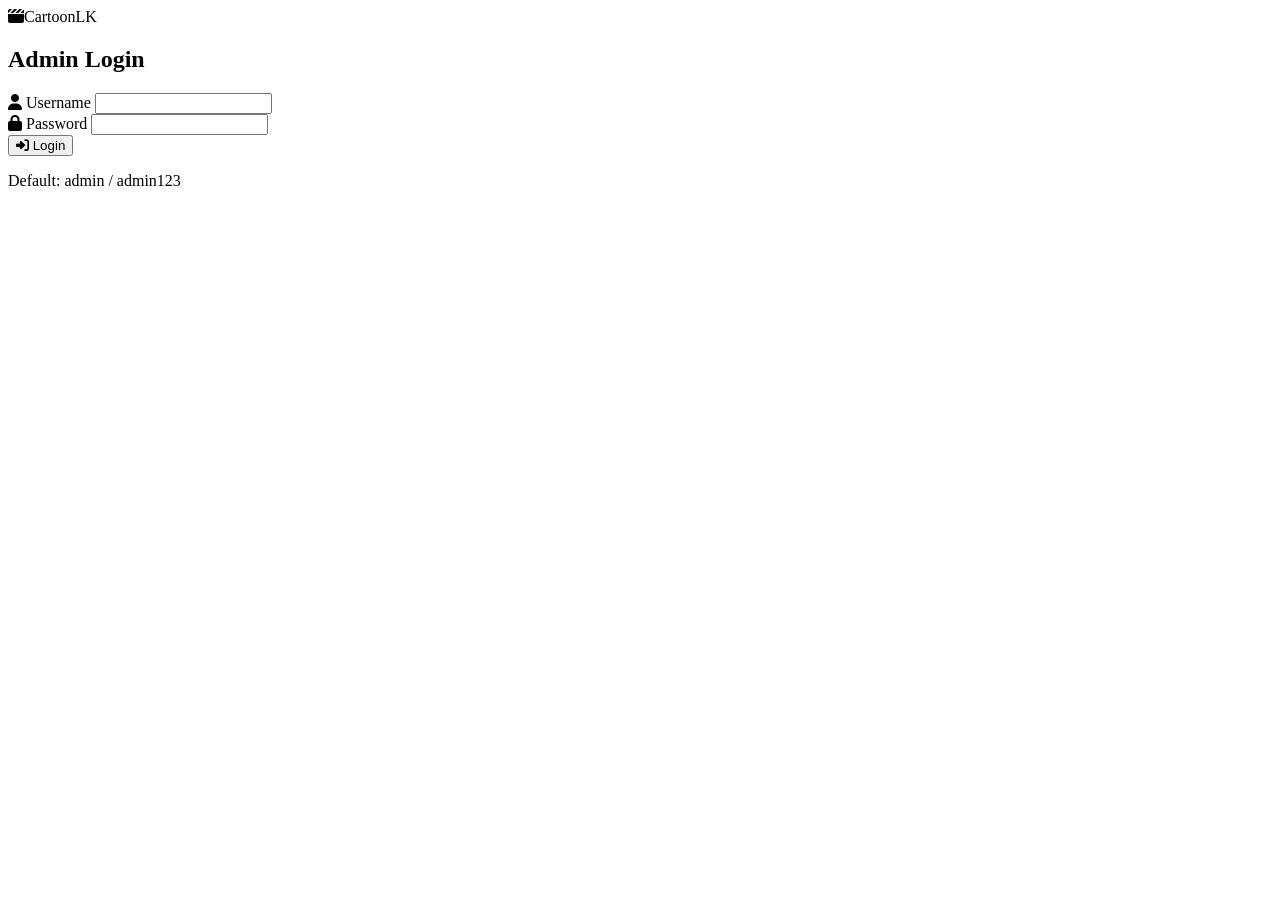
==== admin.html @ cc288d5b "Add files via upload" ====
<!DOCTYPE html>
<html lang="en">
<head>
<meta charset="UTF-8" />
<meta name="viewport" content="width=device-width, initial-scale=1.0" />
<title>Admin - CartoonLK</title>
<link href="https://fonts.googleapis.com/css2?family=Poppins:wght@300;400;500;600;700;800&family=Noto+Sans+Sinhala:wght@400;500;600;700&display=swap" rel="stylesheet">
<link rel="stylesheet" href="https://cdnjs.cloudflare.com/ajax/libs/font-awesome/6.5.1/css/all.min.css">
<link rel="stylesheet" href="css/style.css">
</head>
<body class="admin-body">

<!-- Login Screen -->
<div class="admin-login" id="loginScreen">
  <div class="login-box">
    <div class="login-logo"><i class="fa-solid fa-clapperboard"></i><span>Cartoon<span class="accent">LK</span></span></div>
    <h2>Admin Login</h2>
    <form id="loginForm">
      <div class="form-group">
        <label><i class="fa-solid fa-user"></i> Username</label>
        <input type="text" id="loginUser" required>
      </div>
      <div class="form-group">
        <label><i class="fa-solid fa-lock"></i> Password</label>
        <input type="password" id="loginPass" required>
      </div>
      <button type="submit" class="btn btn-primary btn-block"><i class="fa-solid fa-right-to-bracket"></i> Login</button>
      <p class="login-hint">Default: admin / admin123</p>
    </form>
  </div>
</div>

<!-- Admin Dashboard -->
<div class="admin-dashboard" id="dashboard" style="display:none;">
  <!-- Sidebar -->
  <aside class="admin-sidebar" id="adminSidebar">
    <div class="sidebar-logo"><i class="fa-solid fa-clapperboard"></i><span>CartoonLK</span></div>
    <nav class="sidebar-nav">
      <a href="#" class="active" data-tab="videos"><i class="fa-solid fa-film"></i> <span>Videos</span></a>
      <a href="#" data-tab="add"><i class="fa-solid fa-plus"></i> <span>Add Video</span></a>
      <a href="#" data-tab="categories"><i class="fa-solid fa-layer-group"></i> <span>Categories</span></a>
      <a href="#" data-tab="intro"><i class="fa-solid fa-clapperboard"></i> <span>Intro Video</span></a>
      <a href="#" data-tab="settings"><i class="fa-solid fa-gear"></i> <span>Settings</span></a>
      <a href="index.html" target="_blank"><i class="fa-solid fa-eye"></i> <span>View Site</span></a>
      <a href="#" id="logoutBtn"><i class="fa-solid fa-right-from-bracket"></i> <span>Logout</span></a>
    </nav>
  </aside>

  <!-- Main -->
  <main class="admin-main">
    <header class="admin-header">
      <button class="sidebar-toggle" id="sidebarToggle"><i class="fa-solid fa-bars"></i></button>
      <h2 id="adminTitle">Videos</h2>
      <div class="admin-user"><i class="fa-solid fa-user-shield"></i> Admin</div>
    </header>

    <!-- Videos Tab -->
    <section class="admin-tab" id="tab-videos">
      <div class="tab-head">
        <h3>All Videos</h3>
        <button class="btn btn-primary" onclick="switchTab('add')"><i class="fa-solid fa-plus"></i> Add New</button>
      </div>
      <div class="admin-table-wrap">
        <table class="admin-table">
          <thead>
            <tr>
              <th>#</th>
              <th>Number</th>
              <th>Thumbnail</th>
              <th>Title (EN)</th>
              <th>Title (SI)</th>
              <th>Category</th>
              <th>Date</th>
              <th>Actions</th>
            </tr>
          </thead>
          <tbody id="videosTableBody">
            <tr><td colspan="8" class="center"><div class="loader"></div></td></tr>
          </tbody>
        </table>
      </div>
    </section>

    <!-- Add/Edit Video Tab -->
    <section class="admin-tab" id="tab-add" style="display:none;">
      <div class="tab-head">
        <h3 id="addTitle">Add New Video</h3>
      </div>
      <form id="videoForm" class="admin-form">
        <input type="hidden" id="editVideoId">
        
        <div class="form-row">
          <div class="form-group">
            <label><i class="fa-solid fa-heading"></i> Title (English) *</label>
            <input type="text" id="vTitle" required>
          </div>
          <div class="form-group">
            <label><i class="fa-solid fa-heading"></i> Title (Sinhala) *</label>
            <input type="text" id="vTitleSi" required>
          </div>
        </div>

        <div class="form-group">
          <label><i class="fa-solid fa-align-left"></i> Description (Sinhala) *</label>
          <textarea id="vDescSi" rows="5" required placeholder="සිංහල විස්තරය මෙහි ඇතුළත් කරන්න..."></textarea>
          <div class="auto-translate-box">
            <button type="button" class="btn btn-sm btn-outline" id="autoTransBtn">
              <i class="fa-solid fa-language"></i> Auto Translate to English
            </button>
            <span class="auto-trans-status" id="transStatus"></span>
          </div>
        </div>

        <div class="form-group">
          <label><i class="fa-solid fa-align-left"></i> Description (English) *</label>
          <textarea id="vDescEn" rows="5" required placeholder="English description (auto-filled or edit manually)"></textarea>
        </div>

        <div class="form-row">
          <div class="form-group">
            <label><i class="fa-solid fa-link"></i> Video Link (Telegram Bot) *</label>
            <input type="url" id="vLink" required placeholder="https://t.me/...">
          </div>
          <div class="form-group">
            <label><i class="fa-solid fa-image"></i> Thumbnail (16:9 URL) *</label>
            <input type="url" id="vThumb" required placeholder="https://...image.jpg">
          </div>
        </div>

        <div class="thumb-preview" id="thumbPreview">
          <img src="" alt="Preview" id="thumbImg">
        </div>

        <div class="form-row">
          <div class="form-group">
            <label><i class="fa-solid fa-rectangle-ad"></i> Ad Link 1</label>
            <input type="url" id="vAd1" placeholder="https://ad1.com">
          </div>
          <div class="form-group">
            <label><i class="fa-solid fa-rectangle-ad"></i> Ad Link 2</label>
            <input type="url" id="vAd2" placeholder="https://ad2.com">
          </div>
        </div>

        <div class="form-group">
          <label><i class="fa-solid fa-layer-group"></i> Category *</label>
          <select id="vCategory" required></select>
        </div>

        <div class="form-actions">
          <button type="submit" class="btn btn-primary"><i class="fa-solid fa-save"></i> Save Video</button>
          <button type="button" class="btn btn-outline" id="resetFormBtn"><i class="fa-solid fa-rotate-left"></i> Reset</button>
        </div>
      </form>
    </section>

    <!-- Categories Tab -->
    <section class="admin-tab" id="tab-categories" style="display:none;">
      <div class="tab-head">
        <h3>Categories</h3>
      </div>
      <form id="catForm" class="admin-form inline-form">
        <div class="form-row">
          <div class="form-group">
            <label>Category Name (English) *</label>
            <input type="text" id="catName" required>
          </div>
          <div class="form-group">
            <label>Category Name (Sinhala) *</label>
            <input type="text" id="catNameSi" required>
          </div>
          <div class="form-group">
            <label>&nbsp;</label>
            <button type="submit" class="btn btn-primary"><i class="fa-solid fa-plus"></i> Add Category</button>
          </div>
        </div>
      </form>
      <div class="admin-table-wrap">
        <table class="admin-table">
          <thead>
            <tr>
              <th>#</th>
              <th>Name (EN)</th>
              <th>Name (SI)</th>
              <th>Slug</th>
              <th>Actions</th>
            </tr>
          </thead>
          <tbody id="catsTableBody"></tbody>
        </table>
      </div>
    </section>

    <!-- ===== NEW: INTRO VIDEO TAB ===== -->
    <section class="admin-tab" id="tab-intro" style="display:none;">
      <div class="tab-head">
        <h3><i class="fa-solid fa-clapperboard" style="color:#ff4757"></i> Intro Video (Common for All Videos)</h3>
      </div>
      
      <div class="intro-info-card">
        <div class="intro-info-icon"><i class="fa-solid fa-circle-info"></i></div>
        <div>
          <h4>What is Intro Video?</h4>
          <p>This video plays <strong>before every video</strong> on the site (after the ads). Use it for your channel intro, logo animation, or welcome message. Leave empty to disable.</p>
        </div>
      </div>

      <form id="introForm" class="admin-form">
        <div class="form-group">
          <label><i class="fa-solid fa-link"></i> Intro Video Link *</label>
          <input type="url" id="introLink" placeholder="https://example.com/intro.mp4 or YouTube embed">
          <small style="color:#8a90a8;font-size:12px;margin-top:6px;display:block;">
            <i class="fa-solid fa-lightbulb" style="color:#ff4757"></i> 
            Use direct video URL (.mp4) or embed link (YouTube, etc.)
          </small>
        </div>

        <div class="form-group">
          <label><i class="fa-solid fa-clock"></i> Intro Duration (seconds) *</label>
          <input type="number" id="introDuration" min="3" max="120" value="15" placeholder="15">
          <small style="color:#8a90a8;font-size:12px;margin-top:6px;display:block;">
            <i class="fa-solid fa-lightbulb" style="color:#ff4757"></i> 
            After this time, the main video will start automatically
          </small>
        </div>

        <div class="form-group">
          <label><i class="fa-solid fa-toggle-on"></i> Enable Intro Video</label>
          <label class="switch-label">
            <input type="checkbox" id="introEnabled" checked>
            <span class="switch-text">Show intro before every video</span>
          </label>
        </div>

        <div class="intro-preview" id="introPreview">
          <h4><i class="fa-solid fa-eye"></i> Preview</h4>
          <div class="intro-preview-frame">
            <iframe id="introPreviewFrame" src="" allowfullscreen></iframe>
          </div>
        </div>

        <div class="form-actions">
          <button type="submit" class="btn btn-primary"><i class="fa-solid fa-save"></i> Save Intro Video</button>
          <button type="button" class="btn btn-outline" id="clearIntroBtn"><i class="fa-solid fa-trash"></i> Clear Intro</button>
        </div>
      </form>

      <div class="intro-flow-card">
        <h4><i class="fa-solid fa-route"></i> How the Flow Works</h4>
        <div class="flow-steps">
          <div class="flow-step">
            <div class="flow-num">1</div>
            <div>User clicks <strong>Watch Now</strong></div>
          </div>
          <div class="flow-arrow"><i class="fa-solid fa-arrow-right"></i></div>
          <div class="flow-step">
            <div class="flow-num">2</div>
            <div>Ad 1 opens</div>
          </div>
          <div class="flow-arrow"><i class="fa-solid fa-arrow-right"></i></div>
          <div class="flow-step">
            <div class="flow-num">3</div>
            <div>Ad 2 opens</div>
          </div>
          <div class="flow-arrow"><i class="fa-solid fa-arrow-right"></i></div>
          <div class="flow-step active">
            <div class="flow-num">4</div>
            <div><strong>Intro Video</strong> plays</div>
          </div>
          <div class="flow-arrow"><i class="fa-solid fa-arrow-right"></i></div>
          <div class="flow-step">
            <div class="flow-num">5</div>
            <div>Main video plays</div>
          </div>
        </div>
      </div>
    </section>

    <!-- Settings Tab -->
    <section class="admin-tab" id="tab-settings" style="display:none;">
      <div class="tab-head"><h3>Settings</h3></div>
      <form id="settingsForm" class="admin-form">
        <div class="form-group">
          <label><i class="fa-solid fa-user"></i> Admin Username</label>
          <input type="text" id="setUser" value="admin">
        </div>
        <div class="form-group">
          <label><i class="fa-solid fa-lock"></i> Admin Password</label>
          <input type="password" id="setPass" value="admin123">
        </div>
        <button type="submit" class="btn btn-primary"><i class="fa-solid fa-save"></i> Save Settings</button>
      </form>
    </section>
  </main>
</div>

<!-- Toast -->
<div class="toast" id="toast"></div>

<style>
/* Intro tab specific styles */
.intro-info-card {
  background: linear-gradient(135deg, rgba(255,71,87,0.1), rgba(108,92,231,0.1));
  border: 1px solid rgba(255,71,87,0.3);
  border-radius: 14px;
  padding: 20px;
  display: flex;
  gap: 16px;
  align-items: flex-start;
  margin-bottom: 20px;
}
.intro-info-icon {
  width: 48px; height: 48px;
  background: linear-gradient(135deg, #ff4757, #ff6b9d);
  border-radius: 12px;
  display: flex; align-items: center; justify-content: center;
  font-size: 20px; color: #fff; flex-shrink: 0;
}
.intro-info-card h4 { margin-bottom: 6px; color: #fff; }
.intro-info-card p { color: #a0a6bd; font-size: 14px; line-height: 1.6; margin: 0; }

.intro-preview {
  background: #0a0e1a;
  border: 1px solid rgba(255,255,255,0.08);
  border-radius: 12px;
  padding: 16px;
  margin: 20px 0;
  display: none;
}
.intro-preview.show { display: block; }
.intro-preview h4 {
  margin-bottom: 12px;
  display: flex; align-items: center; gap: 8px;
  color: #a0a6bd; font-size: 14px;
}
.intro-preview h4 i { color: #ff4757; }
.intro-preview-frame {
  aspect-ratio: 16/9;
  background: #000;
  border-radius: 8px;
  overflow: hidden;
}
.intro-preview-frame iframe {
  width: 100%; height: 100%; border: none;
}

.switch-label {
  display: flex; align-items: center; gap: 12px;
  cursor: pointer;
  padding: 12px 16px;
  background: rgba(255,255,255,0.03);
  border-radius: 10px;
  border: 1px solid rgba(255,255,255,0.08);
}
.switch-label input[type="checkbox"] {
  width: 20px; height: 20px;
  accent-color: #ff4757;
  cursor: pointer;
}
.switch-text { font-size: 14px; color: #c0c5d8; }

.intro-flow-card {
  background: linear-gradient(135deg, #141929, #1a1f35);
  border: 1px solid rgba(255,255,255,0.08);
  border-radius: 14px;
  padding: 24px;
  margin-top: 20px;
}
.intro-flow-card h4 {
  margin-bottom: 20px;
  display: flex; align-items: center; gap: 10px;
  color: #fff;
}
.intro-flow-card h4 i { color: #ff4757; }
.flow-steps {
  display: flex;
  align-items: center;
  gap: 10px;
  flex-wrap: wrap;
  justify-content: center;
}
.flow-step {
  background: rgba(255,255,255,0.05);
  border: 1px solid rgba(255,255,255,0.08);
  border-radius: 12px;
  padding: 14px 18px;
  text-align: center;
  min-width: 120px;
  transition: all 0.3s;
}
.flow-step.active {
  background: linear-gradient(135deg, rgba(255,71,87,0.2), rgba(255,107,157,0.2));
  border-color: #ff4757;
}
.flow-num {
  width: 32px; height: 32px;
  margin: 0 auto 8px;
  background: linear-gradient(135deg, #ff4757, #ff6b9d);
  color: #fff;
  border-radius: 50%;
  display: flex; align-items: center; justify-content: center;
  font-weight: 700;
  font-size: 14px;
}
.flow-step div:last-child {
  font-size: 13px;
  color: #c0c5d8;
}
.flow-arrow {
  color: #ff4757;
  font-size: 18px;
}

@media (max-width: 768px) {
  .flow-steps { flex-direction: column; }
  .flow-arrow { transform: rotate(90deg); }
  .flow-step { width: 100%; }
}
</style>

<script src="https://www.gstatic.com/firebasejs/9.23.0/firebase-app-compat.js"></script>
<script src="https://www.gstatic.com/firebasejs/9.23.0/firebase-firestore-compat.js"></script>
<script src="js/firebase.js"></script>
<script src="js/translate.js"></script>
<script src="js/admin.js"></script>
</body>
</html>
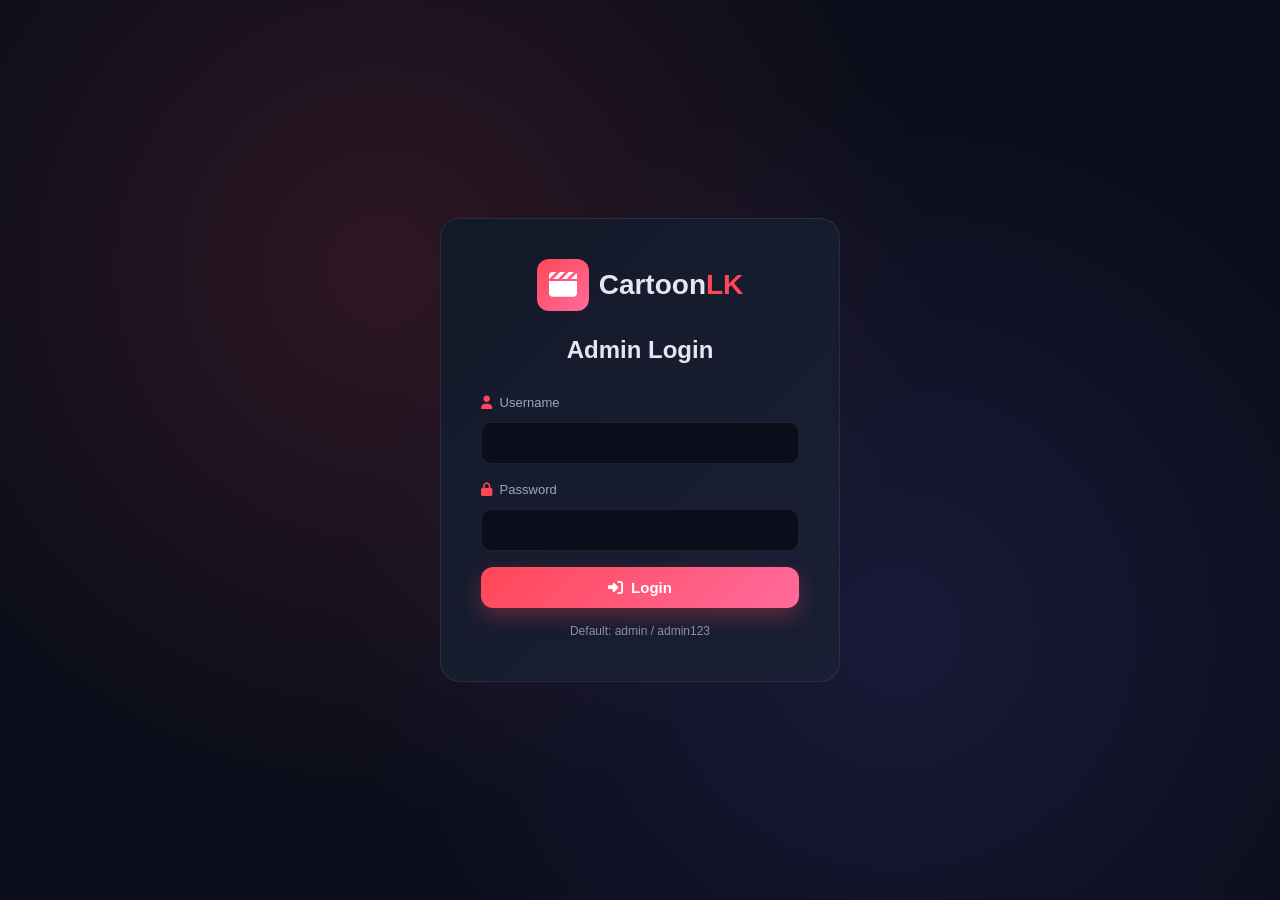
==== commit ecbc390b: "Update admin.html" ====
--- a/admin.html
+++ b/admin.html
@@ -6,7 +6,7 @@
 <title>Admin - CartoonLK</title>
 <link href="https://fonts.googleapis.com/css2?family=Poppins:wght@300;400;500;600;700;800&family=Noto+Sans+Sinhala:wght@400;500;600;700&display=swap" rel="stylesheet">
 <link rel="stylesheet" href="https://cdnjs.cloudflare.com/ajax/libs/font-awesome/6.5.1/css/all.min.css">
-<link rel="stylesheet" href="css/style.css">
+<link rel="stylesheet" href="style.css">
 </head>
 <body class="admin-body">
 
@@ -420,8 +420,8 @@
 
 <script src="https://www.gstatic.com/firebasejs/9.23.0/firebase-app-compat.js"></script>
 <script src="https://www.gstatic.com/firebasejs/9.23.0/firebase-firestore-compat.js"></script>
-<script src="js/firebase.js"></script>
-<script src="js/translate.js"></script>
-<script src="js/admin.js"></script>
+<script src="firebase.js"></script>
+<script src="translate.js"></script>
+<script src="admin.js"></script>
 </body>
-</html>+</html>
--- a/style.css
+++ b/style.css
@@ -0,0 +1,619 @@
+/* ========= RESET & BASE ========= */
+*,*::before,*::after{box-sizing:border-box;margin:0;padding:0}
+html{scroll-behavior:smooth}
+body{
+  font-family:'Poppins',sans-serif;
+  background:#0a0e1a;
+  color:#e4e7ef;
+  line-height:1.6;
+  overflow-x:hidden;
+  min-height:100vh;
+}
+body.lang-si{font-family:'Noto Sans Sinhala','Poppins',sans-serif}
+img{max-width:100%;display:block}
+a{color:inherit;text-decoration:none}
+button{font-family:inherit;cursor:pointer;border:none;background:none;color:inherit}
+input,textarea,select{font-family:inherit}
+.container{max-width:1280px;margin:0 auto;padding:0 20px}
+.accent{color:#ff4757}
+
+/* ========= TOPBAR ========= */
+.topbar{
+  background:linear-gradient(90deg,#1a1f35,#252b45);
+  border-bottom:1px solid rgba(255,255,255,0.05);
+  font-size:13px;
+  padding:8px 0;
+}
+.topbar-inner{display:flex;justify-content:space-between;align-items:center;gap:10px;flex-wrap:wrap}
+.topbar-info{display:flex;gap:20px;flex-wrap:wrap}
+.topbar-info span{display:inline-flex;align-items:center;gap:6px;color:#a0a6bd}
+.topbar-info i{color:#ff4757}
+.lang-btn{
+  display:inline-flex;align-items:center;gap:6px;
+  background:rgba(255,71,87,0.15);
+  color:#ff6b7a;
+  padding:6px 14px;border-radius:20px;
+  font-weight:500;font-size:13px;
+  transition:all .3s;
+}
+.lang-btn:hover{background:rgba(255,71,87,0.25)}
+
+/* ========= NAVBAR ========= */
+.navbar{
+  background:rgba(10,14,26,0.95);
+  backdrop-filter:blur(10px);
+  border-bottom:1px solid rgba(255,255,255,0.05);
+  position:sticky;top:0;z-index:100;
+  padding:14px 0;
+}
+.nav-inner{display:flex;align-items:center;justify-content:space-between;gap:20px}
+.logo{
+  display:flex;align-items:center;gap:10px;
+  font-size:24px;font-weight:800;
+}
+.logo i{
+  background:linear-gradient(135deg,#ff4757,#ff6b9d);
+  color:#fff;padding:10px;border-radius:12px;font-size:20px;
+}
+.nav-list{display:flex;list-style:none;gap:6px}
+.nav-list a{
+  display:inline-flex;align-items:center;gap:6px;
+  padding:10px 16px;border-radius:10px;
+  font-weight:500;font-size:14px;
+  transition:all .3s;color:#c0c5d8;
+}
+.nav-list a:hover,.nav-list a.active{background:rgba(255,71,87,0.15);color:#ff6b7a}
+.nav-right{display:flex;align-items:center;gap:12px}
+
+/* Search */
+.search-box{
+  display:flex;align-items:center;
+  background:rgba(255,255,255,0.06);
+  border:1px solid rgba(255,255,255,0.08);
+  border-radius:25px;padding:4px 4px 4px 16px;
+  transition:all .3s;
+}
+.search-box:focus-within{border-color:#ff4757;background:rgba(255,71,87,0.05)}
+.search-box input{
+  background:none;border:none;outline:none;color:#fff;
+  width:180px;font-size:14px;padding:6px 0;
+}
+.search-box button{
+  background:linear-gradient(135deg,#ff4757,#ff6b9d);
+  color:#fff;width:34px;height:34px;border-radius:50%;
+  display:flex;align-items:center;justify-content:center;
+}
+
+/* Hamburger */
+.hamburger{display:none;width:40px;height:40px;flex-direction:column;justify-content:center;align-items:center;gap:5px}
+.hamburger span{width:24px;height:2px;background:#fff;border-radius:2px;transition:.3s}
+.hamburger.open span:nth-child(1){transform:translateY(7px) rotate(45deg)}
+.hamburger.open span:nth-child(2){opacity:0}
+.hamburger.open span:nth-child(3){transform:translateY(-7px) rotate(-45deg)}
+
+/* Dropdown */
+.has-dropdown{position:relative}
+.dropdown{
+  position:absolute;top:100%;left:0;
+  background:#1a1f35;border:1px solid rgba(255,255,255,0.08);
+  border-radius:12px;padding:8px;min-width:220px;
+  list-style:none;opacity:0;visibility:hidden;transform:translateY(10px);
+  transition:all .3s;box-shadow:0 10px 30px rgba(0,0,0,0.5);
+}
+.has-dropdown:hover .dropdown{opacity:1;visibility:visible;transform:translateY(0)}
+.dropdown li a{display:flex;padding:10px 14px;border-radius:8px;font-size:14px}
+.dropdown li a:hover{background:rgba(255,71,87,0.15)}
+
+/* ========= HERO ========= */
+.hero{
+  position:relative;padding:80px 0 100px;
+  overflow:hidden;
+}
+.hero-bg{
+  position:absolute;inset:0;
+  background:
+    radial-gradient(circle at 20% 30%,rgba(255,71,87,0.25),transparent 50%),
+    radial-gradient(circle at 80% 70%,rgba(108,92,231,0.25),transparent 50%),
+    linear-gradient(180deg,#0a0e1a,#121829);
+  z-index:-1;
+}
+.hero-inner{display:flex;align-items:center;gap:40px}
+.hero-content{max-width:700px}
+.hero-badge{
+  display:inline-flex;align-items:center;gap:8px;
+  background:rgba(255,71,87,0.15);color:#ff6b7a;
+  padding:8px 18px;border-radius:25px;font-size:13px;font-weight:600;
+  margin-bottom:20px;
+}
+.hero h1{
+  font-size:clamp(32px,5vw,56px);
+  font-weight:800;line-height:1.15;margin-bottom:20px;
+  background:linear-gradient(135deg,#fff 40%,#ff6b7a);
+  -webkit-background-clip:text;background-clip:text;color:transparent;
+}
+.hero p{font-size:18px;color:#a0a6bd;margin-bottom:30px;max-width:600px}
+.hero-actions{display:flex;gap:14px;flex-wrap:wrap;margin-bottom:40px}
+
+/* Buttons */
+.btn{
+  display:inline-flex;align-items:center;gap:8px;
+  padding:12px 24px;border-radius:12px;font-weight:600;font-size:15px;
+  transition:all .3s;cursor:pointer;border:none;
+}
+.btn-primary{
+  background:linear-gradient(135deg,#ff4757,#ff6b9d);
+  color:#fff;box-shadow:0 8px 20px rgba(255,71,87,0.3);
+}
+.btn-primary:hover{transform:translateY(-2px);box-shadow:0 12px 28px rgba(255,71,87,0.45)}
+.btn-outline{
+  background:rgba(255,255,255,0.05);color:#fff;
+  border:1px solid rgba(255,255,255,0.15);
+}
+.btn-outline:hover{background:rgba(255,255,255,0.1);border-color:#ff4757}
+.btn-sm{padding:8px 14px;font-size:13px}
+.btn-block{width:100%;justify-content:center}
+.btn-icon{
+  display:inline-flex;align-items:center;gap:6px;
+  background:rgba(255,255,255,0.06);padding:8px 14px;border-radius:10px;
+  font-size:13px;font-weight:500;transition:all .3s;
+}
+.btn-icon:hover{background:rgba(255,71,87,0.15);color:#ff6b7a}
+.btn-icon.active{background:rgba(255,71,87,0.2);color:#ff6b7a}
+
+/* Hero Stats */
+.hero-stats{display:flex;gap:30px;flex-wrap:wrap}
+.hero-stats div{display:flex;align-items:center;gap:8px;font-size:14px;color:#a0a6bd}
+.hero-stats i{color:#ff4757;font-size:18px}
+.hero-stats span:first-of-type{color:#fff;font-weight:700;font-size:20px}
+
+/* ========= SECTIONS ========= */
+.section{padding:60px 20px}
+.section-head{
+  display:flex;justify-content:space-between;align-items:center;
+  margin-bottom:30px;flex-wrap:wrap;gap:10px;
+}
+.section-head h2{
+  font-size:26px;font-weight:700;display:flex;align-items:center;gap:10px;
+}
+.section-head h2 i{color:#ff4757}
+.view-all{color:#ff6b7a;font-weight:500;font-size:14px;display:inline-flex;align-items:center;gap:6px}
+.view-all:hover{color:#ff4757}
+
+/* ========= CATEGORY PILLS ========= */
+.categories-pills{padding:20px 20px 0}
+.pills-scroll{
+  display:flex;gap:10px;overflow-x:auto;padding-bottom:10px;
+  scrollbar-width:thin;
+}
+.pills-scroll::-webkit-scrollbar{height:4px}
+.pills-scroll::-webkit-scrollbar-thumb{background:#ff4757;border-radius:2px}
+.pill{
+  display:inline-flex;align-items:center;gap:6px;
+  background:rgba(255,255,255,0.05);
+  border:1px solid rgba(255,255,255,0.08);
+  padding:10px 18px;border-radius:25px;
+  font-size:14px;font-weight:500;white-space:nowrap;
+  transition:all .3s;
+}
+.pill:hover{background:rgba(255,71,87,0.15);border-color:#ff4757}
+.pill.active{background:linear-gradient(135deg,#ff4757,#ff6b9d);border-color:transparent;color:#fff}
+
+/* ========= VIDEO GRID ========= */
+.video-grid{
+  display:grid;
+  grid-template-columns:repeat(auto-fill,minmax(260px,1fr));
+  gap:22px;
+}
+.video-grid.small{grid-template-columns:repeat(auto-fill,minmax(200px,1fr));gap:16px}
+.video-card{
+  background:#141929;border-radius:16px;overflow:hidden;
+  transition:all .4s;position:relative;
+  border:1px solid rgba(255,255,255,0.05);
+}
+.video-card:hover{transform:translateY(-6px);box-shadow:0 20px 40px rgba(0,0,0,0.4);border-color:rgba(255,71,87,0.3)}
+.video-card .thumb{
+  position:relative;aspect-ratio:16/9;overflow:hidden;background:#0a0e1a;
+}
+.video-card .thumb img{width:100%;height:100%;object-fit:cover;transition:transform .5s}
+.video-card:hover .thumb img{transform:scale(1.08)}
+.video-card .thumb::after{
+  content:'\f04b';font-family:'Font Awesome 6 Free';font-weight:900;
+  position:absolute;inset:0;display:flex;align-items:center;justify-content:center;
+  background:rgba(0,0,0,0.5);color:#fff;font-size:40px;
+  opacity:0;transition:opacity .3s;
+}
+.video-card:hover .thumb::after{opacity:1}
+.card-body{padding:16px}
+.card-body h3{
+  font-size:15px;font-weight:600;margin-bottom:8px;
+  display:-webkit-box;-webkit-line-clamp:2;-webkit-box-orient:vertical;overflow:hidden;
+  line-height:1.4;
+}
+.card-meta{font-size:12px;color:#8a90a8;display:flex;align-items:center;gap:6px}
+.card-meta i{color:#ff4757}
+
+.remove-btn{
+  position:absolute;top:10px;right:10px;
+  width:32px;height:32px;border-radius:50%;
+  background:rgba(255,71,87,0.9);color:#fff;
+  display:flex;align-items:center;justify-content:center;
+  opacity:0;transition:all .3s;z-index:2;
+}
+.video-card:hover .remove-btn{opacity:1}
+
+/* ========= CATEGORY GRID ========= */
+.cat-grid{
+  display:grid;
+  grid-template-columns:repeat(auto-fill,minmax(220px,1fr));
+  gap:18px;
+}
+.cat-card{
+  background:linear-gradient(135deg,#1a1f35,#252b45);
+  border:1px solid rgba(255,255,255,0.08);
+  padding:24px;border-radius:16px;
+  display:flex;align-items:center;gap:16px;
+  transition:all .3s;
+}
+.cat-card:hover{transform:translateY(-4px);border-color:#ff4757;box-shadow:0 10px 30px rgba(255,71,87,0.2)}
+.cat-card i{
+  width:50px;height:50px;border-radius:12px;
+  background:linear-gradient(135deg,#ff4757,#ff6b9d);
+  display:flex;align-items:center;justify-content:center;
+  font-size:22px;color:#fff;flex-shrink:0;
+}
+.cat-card h4{font-size:16px;font-weight:600}
+.cat-card p{font-size:12px;color:#8a90a8}
+
+/* ========= ABOUT ========= */
+.about-card{
+  background:linear-gradient(135deg,#141929,#1a1f35);
+  border:1px solid rgba(255,255,255,0.08);
+  border-radius:20px;padding:50px;text-align:center;
+}
+.about-icon{
+  width:80px;height:80px;margin:0 auto 20px;
+  background:linear-gradient(135deg,#ff4757,#ff6b9d);
+  border-radius:50%;display:flex;align-items:center;justify-content:center;
+  font-size:32px;color:#fff;
+}
+.about-card h2{font-size:28px;margin-bottom:14px}
+.about-card > p{color:#a0a6bd;max-width:700px;margin:0 auto 30px}
+.about-features{
+  display:grid;grid-template-columns:repeat(auto-fit,minmax(160px,1fr));
+  gap:20px;max-width:800px;margin:0 auto;
+}
+.about-features div{
+  display:flex;flex-direction:column;align-items:center;gap:10px;
+  padding:20px;background:rgba(255,255,255,0.03);border-radius:12px;
+}
+.about-features i{font-size:28px;color:#ff4757}
+
+/* ========= FOOTER ========= */
+.footer{
+  background:#080b15;border-top:1px solid rgba(255,255,255,0.05);
+  margin-top:60px;padding:50px 0 0;
+}
+.footer-inner{
+  display:grid;grid-template-columns:repeat(auto-fit,minmax(220px,1fr));
+  gap:30px;padding-bottom:30px;
+}
+.footer-col h3,.footer-col h4{margin-bottom:16px;font-weight:600}
+.footer-col h3 i{color:#ff4757}
+.footer-col p{color:#8a90a8;font-size:14px;margin-bottom:16px}
+.footer-col ul{list-style:none}
+.footer-col ul li{padding:6px 0;color:#a0a6bd;font-size:14px;display:flex;align-items:center;gap:8px}
+.footer-col ul li i{color:#ff4757}
+.footer-col ul a:hover{color:#ff6b7a}
+.social{display:flex;gap:10px}
+.social a{
+  width:38px;height:38px;border-radius:50%;
+  background:rgba(255,255,255,0.05);
+  display:flex;align-items:center;justify-content:center;
+  transition:all .3s;
+}
+.social a:hover{background:linear-gradient(135deg,#ff4757,#ff6b9d);transform:translateY(-3px)}
+.footer-bottom{
+  text-align:center;padding:20px;border-top:1px solid rgba(255,255,255,0.05);
+  color:#8a90a8;font-size:13px;
+}
+
+/* ========= TO TOP ========= */
+.to-top{
+  position:fixed;bottom:30px;right:30px;
+  width:48px;height:48px;border-radius:50%;
+  background:linear-gradient(135deg,#ff4757,#ff6b9d);
+  color:#fff;display:flex;align-items:center;justify-content:center;
+  box-shadow:0 8px 20px rgba(255,71,87,0.4);
+  opacity:0;visibility:hidden;transition:all .3s;z-index:99;
+}
+.to-top.show{opacity:1;visibility:visible}
+.to-top:hover{transform:translateY(-4px)}
+
+/* ========= LOADER ========= */
+.loader{
+  width:40px;height:40px;border:3px solid rgba(255,71,87,0.2);
+  border-top-color:#ff4757;border-radius:50%;
+  animation:spin 1s linear infinite;margin:20px auto;
+}
+@keyframes spin{to{transform:rotate(360deg)}}
+.loader-wrap{grid-column:1/-1;padding:40px}
+
+/* ========= EMPTY STATE ========= */
+.empty-state{
+  text-align:center;padding:60px 20px;
+  grid-column:1/-1;
+}
+.empty-state i{font-size:60px;color:#ff4757;margin-bottom:20px;opacity:0.5}
+.empty-state h3{margin-bottom:10px}
+.empty-state p{color:#8a90a8;margin-bottom:20px}
+
+/* ========= WATCH PAGE ========= */
+.watch-container{
+  display:grid;grid-template-columns:1fr 320px;gap:30px;
+  padding-top:30px;padding-bottom:60px;
+}
+.video-wrapper{
+  aspect-ratio:16/9;background:#000;border-radius:16px;overflow:hidden;
+  position:relative;
+}
+.video-placeholder{
+  position:absolute;inset:0;display:flex;flex-direction:column;
+  align-items:center;justify-content:center;gap:14px;color:#8a90a8;
+}
+.video-placeholder i{font-size:40px;color:#ff4757}
+.video-wrapper iframe{width:100%;height:100%;border:none}
+.video-info{margin-top:24px}
+.video-info h1{font-size:26px;margin-bottom:14px}
+.video-meta{
+  display:flex;align-items:center;gap:16px;flex-wrap:wrap;
+  padding:16px 0;border-bottom:1px solid rgba(255,255,255,0.08);
+  margin-bottom:20px;
+}
+.video-meta span{display:inline-flex;align-items:center;gap:6px;color:#8a90a8;font-size:13px}
+.video-meta i{color:#ff4757}
+.video-desc{
+  background:rgba(255,255,255,0.03);padding:20px;border-radius:12px;
+  color:#c0c5d8;line-height:1.8;white-space:pre-wrap;
+}
+.related-section{margin-top:40px}
+.related-section h3{margin-bottom:20px;display:flex;align-items:center;gap:10px}
+.related-section h3 i{color:#ff4757}
+
+.watch-sidebar h3{margin-bottom:16px;display:flex;align-items:center;gap:10px}
+.watch-sidebar h3 i{color:#ff4757}
+.sidebar-card{
+  display:flex;gap:12px;padding:10px;border-radius:10px;
+  transition:background .3s;margin-bottom:8px;
+}
+.sidebar-card:hover{background:rgba(255,255,255,0.05)}
+.sidebar-card img{width:140px;aspect-ratio:16/9;object-fit:cover;border-radius:8px;flex-shrink:0}
+.sidebar-card h4{font-size:14px;margin-bottom:4px;line-height:1.4}
+.sidebar-card p{font-size:12px;color:#8a90a8;display:flex;align-items:center;gap:4px}
+
+/* ========= AD MODAL ========= */
+.ad-modal{
+  position:fixed;inset:0;background:rgba(0,0,0,0.85);backdrop-filter:blur(10px);
+  z-index:1000;display:flex;align-items:center;justify-content:center;
+  opacity:0;visibility:hidden;transition:all .3s;padding:20px;
+}
+.ad-modal.show{opacity:1;visibility:visible}
+.ad-modal-box{
+  background:linear-gradient(135deg,#141929,#1a1f35);
+  border:1px solid rgba(255,71,87,0.3);
+  border-radius:20px;padding:40px;max-width:420px;width:100%;text-align:center;
+}
+.ad-modal-icon{
+  width:70px;height:70px;margin:0 auto 20px;
+  background:linear-gradient(135deg,#ff4757,#ff6b9d);
+  border-radius:50%;display:flex;align-items:center;justify-content:center;
+  font-size:30px;color:#fff;
+}
+.ad-modal-box h3{font-size:22px;margin-bottom:10px}
+.ad-modal-box > p{color:#a0a6bd;margin-bottom:24px}
+.ad-timer{margin:24px 0}
+.ad-timer-circle{
+  width:80px;height:80px;margin:0 auto 14px;
+  border-radius:50%;border:3px solid #ff4757;
+  display:flex;align-items:center;justify-content:center;
+  font-size:30px;font-weight:700;color:#ff4757;
+}
+.ad-timer p{color:#8a90a8;font-size:14px}
+.ad-modal-box .btn{margin-top:10px}
+.ad-modal-box .btn:disabled{opacity:0.4;cursor:not-allowed}
+.ad-modal-box .btn.ready{animation:pulse 1s infinite}
+@keyframes pulse{0%,100%{transform:scale(1)}50%{transform:scale(1.05)}}
+.ad-note{margin-top:20px;font-size:12px;color:#8a90a8}
+.ad-note i{color:#ff4757}
+
+/* ========= ADMIN ========= */
+.admin-body{background:#0a0e1a;min-height:100vh}
+.admin-login{
+  min-height:100vh;display:flex;align-items:center;justify-content:center;
+  padding:20px;
+  background:
+    radial-gradient(circle at 30% 30%,rgba(255,71,87,0.15),transparent 50%),
+    radial-gradient(circle at 70% 70%,rgba(108,92,231,0.15),transparent 50%),
+    #0a0e1a;
+}
+.login-box{
+  background:linear-gradient(135deg,#141929,#1a1f35);
+  border:1px solid rgba(255,255,255,0.08);
+  border-radius:20px;padding:40px;max-width:400px;width:100%;
+}
+.login-logo{
+  display:flex;align-items:center;justify-content:center;gap:10px;
+  font-size:28px;font-weight:800;margin-bottom:20px;
+}
+.login-logo i{
+  background:linear-gradient(135deg,#ff4757,#ff6b9d);
+  color:#fff;padding:12px;border-radius:12px;
+}
+.login-box h2{text-align:center;margin-bottom:24px}
+.login-hint{text-align:center;color:#8a90a8;font-size:12px;margin-top:14px}
+
+.admin-dashboard{display:flex;min-height:100vh}
+.admin-sidebar{
+  width:260px;background:#0f1424;border-right:1px solid rgba(255,255,255,0.05);
+  padding:20px;position:sticky;top:0;height:100vh;overflow-y:auto;
+  flex-shrink:0;
+}
+.sidebar-logo{
+  display:flex;align-items:center;gap:10px;
+  font-size:20px;font-weight:700;margin-bottom:30px;padding:0 10px;
+}
+.sidebar-logo i{color:#ff4757}
+.sidebar-nav{display:flex;flex-direction:column;gap:4px}
+.sidebar-nav a{
+  display:flex;align-items:center;gap:12px;
+  padding:12px 14px;border-radius:10px;
+  color:#a0a6bd;font-weight:500;transition:all .3s;
+}
+.sidebar-nav a:hover{background:rgba(255,255,255,0.05);color:#fff}
+.sidebar-nav a.active{background:linear-gradient(135deg,#ff4757,#ff6b9d);color:#fff}
+.sidebar-nav a i{width:20px;text-align:center}
+
+.admin-main{flex:1;padding:20px 30px;min-width:0}
+.admin-header{
+  display:flex;align-items:center;gap:20px;
+  padding:16px 20px;background:#141929;border-radius:14px;
+  margin-bottom:24px;
+}
+.admin-header h2{flex:1;font-size:20px}
+.admin-user{display:flex;align-items:center;gap:8px;color:#a0a6bd;font-size:14px}
+.sidebar-toggle{display:none}
+
+.admin-tab{animation:fadeIn .3s}
+@keyframes fadeIn{from{opacity:0;transform:translateY(10px)}to{opacity:1;transform:translateY(0)}}
+.tab-head{display:flex;justify-content:space-between;align-items:center;margin-bottom:20px;flex-wrap:wrap;gap:10px}
+
+.admin-table-wrap{
+  background:#141929;border-radius:14px;overflow:auto;
+  border:1px solid rgba(255,255,255,0.05);
+}
+.admin-table{width:100%;border-collapse:collapse;min-width:700px}
+.admin-table th,.admin-table td{
+  padding:14px 16px;text-align:left;border-bottom:1px solid rgba(255,255,255,0.05);
+  font-size:14px;
+}
+.admin-table th{background:#1a1f35;font-weight:600;color:#a0a6bd;font-size:12px;text-transform:uppercase}
+.admin-table tr:hover{background:rgba(255,255,255,0.02)}
+.admin-table img{width:80px;aspect-ratio:16/9;object-fit:cover;border-radius:6px}
+.center{text-align:center}
+.action-btns{display:flex;gap:6px}
+.action-btn{
+  width:34px;height:34px;border-radius:8px;
+  display:inline-flex;align-items:center;justify-content:center;
+  transition:all .3s;
+}
+.action-btn.edit{background:rgba(52,152,219,0.15);color:#3498db}
+.action-btn.edit:hover{background:#3498db;color:#fff}
+.action-btn.del{background:rgba(255,71,87,0.15);color:#ff4757}
+.action-btn.del:hover{background:#ff4757;color:#fff}
+.action-btn.view{background:rgba(46,204,113,0.15);color:#2ecc71}
+.action-btn.view:hover{background:#2ecc71;color:#fff}
+
+/* Forms */
+.admin-form{
+  background:#141929;border-radius:14px;padding:24px;
+  border:1px solid rgba(255,255,255,0.05);
+}
+.form-row{display:grid;grid-template-columns:repeat(auto-fit,minmax(240px,1fr));gap:16px}
+.form-group{margin-bottom:16px}
+.form-group label{
+  display:block;margin-bottom:8px;font-size:13px;font-weight:500;color:#a0a6bd;
+}
+.form-group label i{color:#ff4757;margin-right:4px}
+.form-group input,.form-group textarea,.form-group select{
+  width:100%;padding:12px 14px;
+  background:#0a0e1a;border:1px solid rgba(255,255,255,0.08);
+  border-radius:10px;color:#fff;font-size:14px;
+  transition:all .3s;
+}
+.form-group input:focus,.form-group textarea:focus,.form-group select:focus{
+  outline:none;border-color:#ff4757;background:rgba(255,71,87,0.05);
+}
+.form-group textarea{resize:vertical;min-height:100px}
+.form-actions{display:flex;gap:12px;flex-wrap:wrap;margin-top:20px}
+
+.thumb-preview{
+  margin:16px 0;border-radius:12px;overflow:hidden;
+  background:#0a0e1a;aspect-ratio:16/9;max-width:400px;
+  display:none;
+}
+.thumb-preview.show{display:block}
+.thumb-preview img{width:100%;height:100%;object-fit:cover}
+
+.auto-translate-box{
+  display:flex;align-items:center;gap:12px;margin-top:10px;
+}
+.auto-trans-status{font-size:12px;color:#2ecc71}
+
+.inline-form .form-row{align-items:end}
+
+/* Toast */
+.toast{
+  position:fixed;bottom:30px;left:50%;transform:translateX(-50%) translateY(100px);
+  background:#141929;border:1px solid rgba(255,71,87,0.3);
+  padding:14px 24px;border-radius:12px;
+  box-shadow:0 10px 30px rgba(0,0,0,0.5);
+  z-index:2000;opacity:0;transition:all .3s;
+  display:flex;align-items:center;gap:10px;
+}
+.toast.show{opacity:1;transform:translateX(-50%) translateY(0)}
+.toast.success{border-color:#2ecc71}
+.toast.success i{color:#2ecc71}
+.toast.error{border-color:#ff4757}
+.toast.error i{color:#ff4757}
+
+/* ========= RESPONSIVE ========= */
+@media (max-width: 992px) {
+  .watch-container{grid-template-columns:1fr}
+  .watch-sidebar{order:-1}
+  .admin-sidebar{
+    position:fixed;left:-260px;top:0;z-index:200;
+    transition:left .3s;
+  }
+  .admin-sidebar.open{left:0}
+  .sidebar-toggle{display:flex}
+}
+
+@media (max-width: 768px) {
+  .hamburger{display:flex}
+  .nav-menu{
+    position:fixed;top:0;right:-100%;width:280px;height:100vh;
+    background:#0f1424;padding:80px 20px 20px;
+    transition:right .3s;z-index:99;
+    box-shadow:-10px 0 30px rgba(0,0,0,0.5);
+  }
+  .nav-menu.open{right:0}
+  .nav-list{flex-direction:column;gap:4px}
+  .nav-list a{padding:14px 16px;width:100%}
+  .dropdown{
+    position:static;opacity:1;visibility:visible;transform:none;
+    box-shadow:none;background:rgba(255,255,255,0.03);margin-top:6px;
+    display:none;
+  }
+  .has-dropdown.open .dropdown{display:block}
+  .search-box input{width:120px}
+  .hero{padding:40px 0 60px}
+  .hero-stats{gap:16px}
+  .hero-stats div{font-size:12px}
+  .hero-stats span:first-of-type{font-size:16px}
+  .section{padding:40px 16px}
+  .video-grid{grid-template-columns:repeat(auto-fill,minmax(160px,1fr));gap:14px}
+  .card-body{padding:12px}
+  .card-body h3{font-size:13px}
+  .about-card{padding:30px 20px}
+  .footer-inner{gap:24px}
+  .admin-main{padding:16px}
+  .admin-form{padding:16px}
+}
+
+@media (max-width: 480px) {
+  .search-box{display:none}
+  .video-grid{grid-template-columns:repeat(2,1fr);gap:10px}
+  .hero h1{font-size:28px}
+  .hero-actions{flex-direction:column}
+  .hero-actions .btn{width:100%;justify-content:center}
+  .sidebar-card img{width:100px}
+}
